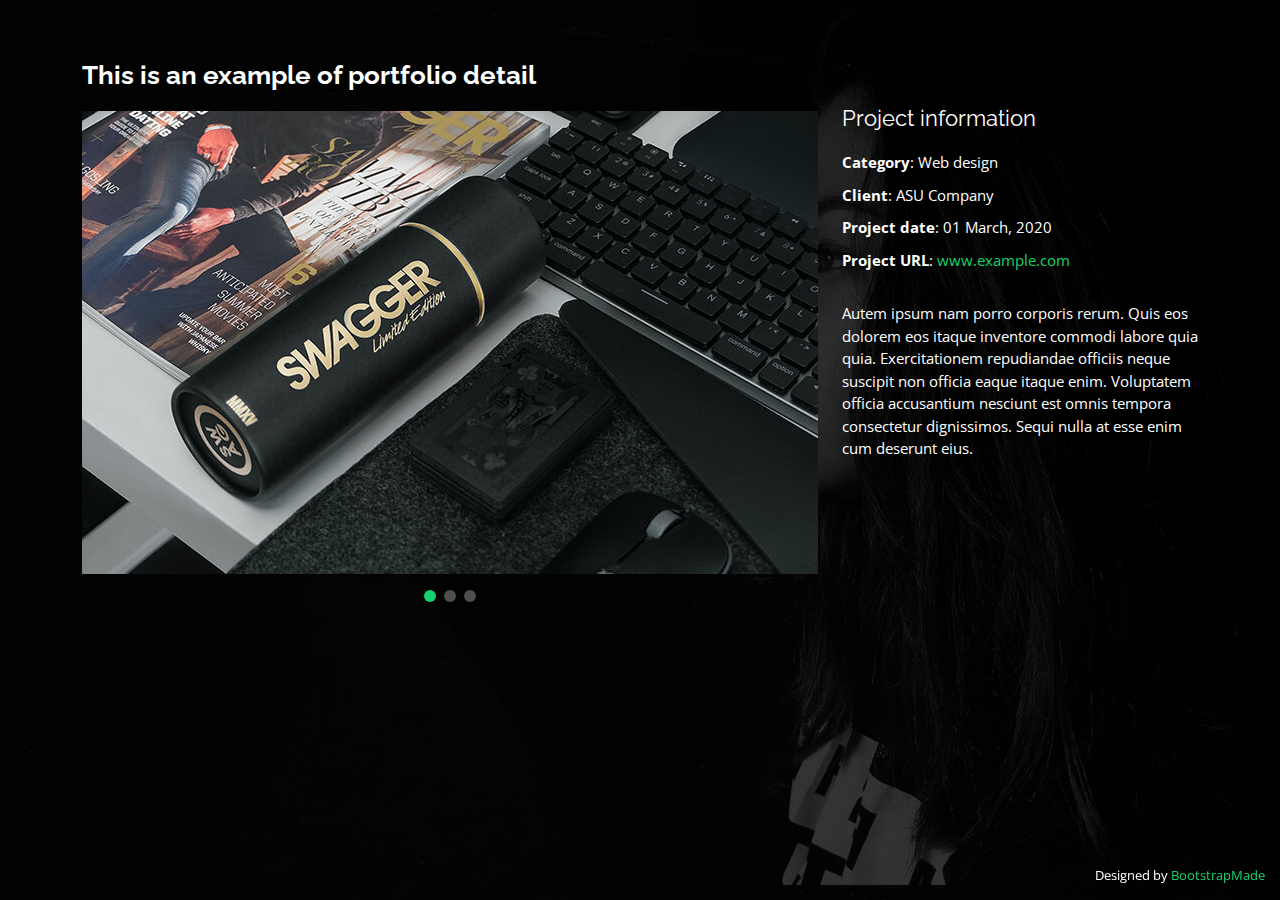
==== portfolio-details.html @ 0224aa95 "code pushed" ====
<!DOCTYPE html>
<html lang="en">

<head>
  <meta charset="utf-8">
  <meta content="width=device-width, initial-scale=1.0" name="viewport">

  <title>Portfolio Details - Personal Bootstrap Template</title>
  <meta content="" name="description">
  <meta content="" name="keywords">

  <!-- Favicons -->
  <link href="assets/img/favicon.png" rel="icon">
  <link href="assets/img/apple-touch-icon.png" rel="apple-touch-icon">

  <!-- Google Fonts -->
  <link href="https://fonts.googleapis.com/css?family=Open+Sans:300,300i,400,400i,600,600i,700,700i|Raleway:300,300i,400,400i,500,500i,600,600i,700,700i|Poppins:300,300i,400,400i,500,500i,600,600i,700,700i" rel="stylesheet">

  <!-- Vendor CSS Files -->
  <link href="assets/vendor/bootstrap/css/bootstrap.min.css" rel="stylesheet">
  <link href="assets/vendor/bootstrap-icons/bootstrap-icons.css" rel="stylesheet">
  <link href="assets/vendor/boxicons/css/boxicons.min.css" rel="stylesheet">
  <link href="assets/vendor/glightbox/css/glightbox.min.css" rel="stylesheet">
  <link href="assets/vendor/remixicon/remixicon.css" rel="stylesheet">
  <link href="assets/vendor/swiper/swiper-bundle.min.css" rel="stylesheet">

  <!-- Template Main CSS File -->
  <link href="assets/css/style.css" rel="stylesheet">

  <!-- =======================================================
  * Template Name: Personal - v4.8.1
  * Template URL: https://bootstrapmade.com/personal-free-resume-bootstrap-template/
  * Author: BootstrapMade.com
  * License: https://bootstrapmade.com/license/
  ======================================================== -->
</head>

<body>

  <main id="main">

    <!-- ======= Portfolio Details ======= -->
    <div id="portfolio-details" class="portfolio-details">
      <div class="container">

        <div class="row">

          <div class="col-lg-8">
            <h2 class="portfolio-title">This is an example of portfolio detail</h2>

            <div class="portfolio-details-slider swiper">
              <div class="swiper-wrapper align-items-center">

                <div class="swiper-slide">
                  <img src="assets/img/portfolio/portfolio-details-1.jpg" alt="">
                </div>

                <div class="swiper-slide">
                  <img src="assets/img/portfolio/portfolio-details-2.jpg" alt="">
                </div>

                <div class="swiper-slide">
                  <img src="assets/img/portfolio/portfolio-details-3.jpg" alt="">
                </div>

              </div>
              <div class="swiper-pagination"></div>
            </div>

          </div>

          <div class="col-lg-4 portfolio-info">
            <h3>Project information</h3>
            <ul>
              <li><strong>Category</strong>: Web design</li>
              <li><strong>Client</strong>: ASU Company</li>
              <li><strong>Project date</strong>: 01 March, 2020</li>
              <li><strong>Project URL</strong>: <a href="#">www.example.com</a></li>
            </ul>

            <p>
              Autem ipsum nam porro corporis rerum. Quis eos dolorem eos itaque inventore commodi labore quia quia. Exercitationem repudiandae officiis neque suscipit non officia eaque itaque enim. Voluptatem officia accusantium nesciunt est omnis tempora consectetur dignissimos. Sequi nulla at esse enim cum deserunt eius.
            </p>
          </div>

        </div>

      </div>
    </div><!-- End Portfolio Details -->

  </main><!-- End #main -->

  <div class="credits">
    <!-- All the links in the footer should remain intact. -->
    <!-- You can delete the links only if you purchased the pro version. -->
    <!-- Licensing information: https://bootstrapmade.com/license/ -->
    <!-- Purchase the pro version with working PHP/AJAX contact form: https://bootstrapmade.com/personal-free-resume-bootstrap-template/ -->
    Designed by <a href="https://bootstrapmade.com/">BootstrapMade</a>
  </div>

  <!-- Vendor JS Files -->
  <script src="assets/vendor/purecounter/purecounter_vanilla.js"></script>
  <script src="assets/vendor/bootstrap/js/bootstrap.bundle.min.js"></script>
  <script src="assets/vendor/glightbox/js/glightbox.min.js"></script>
  <script src="assets/vendor/isotope-layout/isotope.pkgd.min.js"></script>
  <script src="assets/vendor/swiper/swiper-bundle.min.js"></script>
  <script src="assets/vendor/waypoints/noframework.waypoints.js"></script>
  <script src="assets/vendor/php-email-form/validate.js"></script>

  <!-- Template Main JS File -->
  <script src="assets/js/main.js"></script>

</body>

</html>
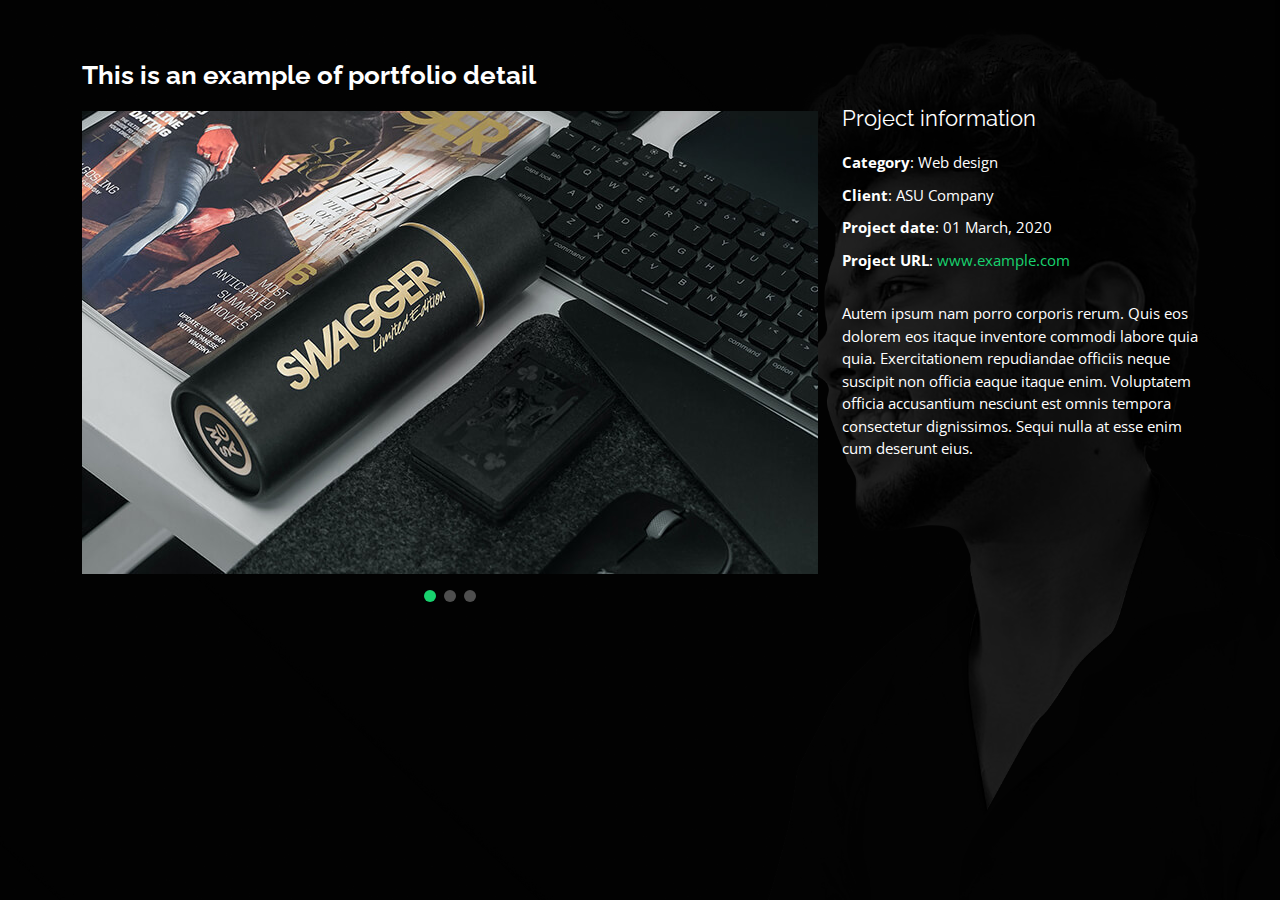
==== commit 96731799: "Push Code" ====
--- a/portfolio-details.html
+++ b/portfolio-details.html
@@ -5,7 +5,7 @@
   <meta charset="utf-8">
   <meta content="width=device-width, initial-scale=1.0" name="viewport">
 
-  <title>Portfolio Details - Personal Bootstrap Template</title>
+  <title>Umair Mughal</title>
   <meta content="" name="description">
   <meta content="" name="keywords">
 
@@ -90,14 +90,6 @@
 
   </main><!-- End #main -->
 
-  <div class="credits">
-    <!-- All the links in the footer should remain intact. -->
-    <!-- You can delete the links only if you purchased the pro version. -->
-    <!-- Licensing information: https://bootstrapmade.com/license/ -->
-    <!-- Purchase the pro version with working PHP/AJAX contact form: https://bootstrapmade.com/personal-free-resume-bootstrap-template/ -->
-    Designed by <a href="https://bootstrapmade.com/">BootstrapMade</a>
-  </div>
-
   <!-- Vendor JS Files -->
   <script src="assets/vendor/purecounter/purecounter_vanilla.js"></script>
   <script src="assets/vendor/bootstrap/js/bootstrap.bundle.min.js"></script>
--- a/assets/css/style.css
+++ b/assets/css/style.css
@@ -19,7 +19,7 @@
 body::before {
   content: "";
   position: fixed;
-  background: #040404 url("../img/bg.jpg") top right no-repeat;
+  background: #040404 url("../img/bg2.jpg") top right no-repeat;
   background-size: cover;
   left: 0;
   right: 0;
@@ -419,6 +419,10 @@
   align-items: center;
 }
 
+.about-me .content ul li a {
+  color: #fff;
+}
+
 .about-me .content ul strong {
   margin-right: 10px;
 }
@@ -543,87 +547,6 @@
 }
 
 /*--------------------------------------------------------------
-# Testimonials
---------------------------------------------------------------*/
-.testimonials .testimonials-carousel,
-.testimonials .testimonials-slider {
-  overflow: hidden;
-}
-
-.testimonials .testimonial-item {
-  box-sizing: content-box;
-  min-height: 320px;
-}
-
-.testimonials .testimonial-item .testimonial-img {
-  width: 90px;
-  border-radius: 50%;
-  margin: -40px 0 0 40px;
-  position: relative;
-  z-index: 2;
-  border: 6px solid rgba(255, 255, 255, 0.12);
-}
-
-.testimonials .testimonial-item h3 {
-  font-size: 18px;
-  font-weight: bold;
-  margin: 10px 0 5px 45px;
-  color: #fff;
-}
-
-.testimonials .testimonial-item h4 {
-  font-size: 14px;
-  color: #999;
-  margin: 0 0 0 45px;
-}
-
-.testimonials .testimonial-item .quote-icon-left,
-.testimonials .testimonial-item .quote-icon-right {
-  color: rgba(255, 255, 255, 0.25);
-  font-size: 26px;
-}
-
-.testimonials .testimonial-item .quote-icon-left {
-  display: inline-block;
-  left: -5px;
-  position: relative;
-}
-
-.testimonials .testimonial-item .quote-icon-right {
-  display: inline-block;
-  right: -5px;
-  position: relative;
-  top: 10px;
-}
-
-.testimonials .testimonial-item p {
-  font-style: italic;
-  margin: 0 15px 0 15px;
-  padding: 20px 20px 60px 20px;
-  background: rgba(255, 255, 255, 0.1);
-  position: relative;
-  border-radius: 6px;
-  position: relative;
-  z-index: 1;
-}
-
-.testimonials .swiper-pagination {
-  margin-top: 20px;
-  position: relative;
-}
-
-.testimonials .swiper-pagination .swiper-pagination-bullet {
-  width: 12px;
-  height: 12px;
-  opacity: 1;
-  background-color: rgba(255, 255, 255, 0.3);
-}
-
-.testimonials .swiper-pagination .swiper-pagination-bullet-active {
-  background-color: #18d26e;
-}
-
-/*--------------------------------------------------------------
 # Resume
 --------------------------------------------------------------*/
 .resume .resume-title {
@@ -692,6 +615,7 @@
   background: rgba(204, 204, 204, 0.1);
   padding: 80px 20px;
   transition: all ease-in-out 0.3s;
+  width: 100%;
 }
 
 .services .icon-box .icon {
@@ -922,6 +846,10 @@
   right: 15px;
 }
 
+.glightbox-clean .gslide-description {
+  display: none;
+}
+
 /*--------------------------------------------------------------
 # Portfolio Details
 --------------------------------------------------------------*/
@@ -1026,6 +954,10 @@
   line-height: 24px;
   font-size: 14px;
   margin: 0 0 0 68px;
+}
+
+.contact .info-box p a {
+  color: #fff;
 }
 
 .contact .info-box .social-links {
